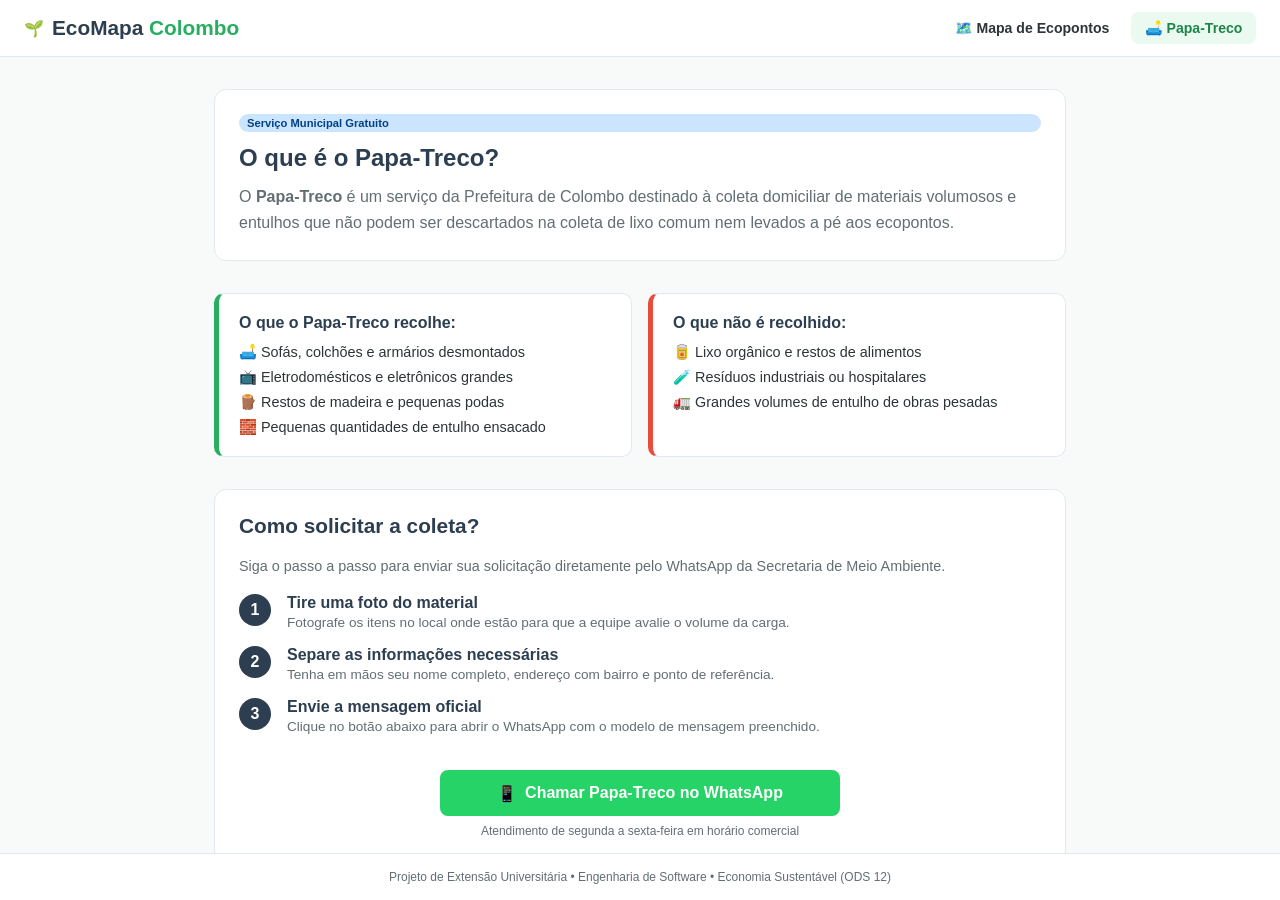
==== paginas/papatreco.html @ c8058c8a "Upload inicial com a home e página do Papa-Treco" ====
<!DOCTYPE html>
<html lang="pt-BR">
<head>
    <meta charset="UTF-8">
    <meta name="viewport" content="width=device-width, initial-scale=1.0">
    <title>Papa-Treco - EcoMapa Colombo</title>
    <link rel="stylesheet" href="/estilos/style.css">
    <link rel="stylesheet" href="/estilos/papatreco.css">
</head>
<body>

    <!-- Cabeçalho de Navegação -->
    <header class="main-header">
    <div class="header-container">
        <!-- Logo do Projeto -->
        <a href="../index.html" class="logo">
            <span class="logo-icon">🌱</span>
            <h1>EcoMapa <span>Colombo</span></h1>
        </a>

        <!-- Botão Hambúrguer para Mobile -->
        <button class="nav-toggle" id="nav-toggle" aria-label="Abrir menu de navegação">
            <span></span>
            <span></span>
            <span></span>
        </button>

        <!-- Links de Navegação -->
        <nav class="main-nav" id="main-nav">
            <ul class="nav-list">
                <li><a href="../index.html" class="nav-link">🗺️ Mapa de Ecopontos</a></li>
                <li><a href="#" class="nav-link active">🛋️ Papa-Treco</a></li>
                <!-- Futuras páginas podem ser adicionadas aqui facilmente -->
                <!-- <li><a href="dicas.html" class="nav-link">♻️ Como Separar</a></li> -->
                <!-- <li><a href="sobre.html" class="nav-link">ℹ️ Sobre o Projeto</a></li> -->
            </ul>
        </nav>
    </div>
</header>

    <!-- Conteúdo Principal -->
    <main class="papa-treco-container">
        
        <!-- Apresentação do Serviço -->
        <section class="hero-section">
            <span class="badge info">Serviço Municipal Gratuito</span>
            <h2>O que é o Papa-Treco?</h2>
            <p>
                O <strong>Papa-Treco</strong> é um serviço da Prefeitura de Colombo destinado à coleta domiciliar de materiais volumosos e entulhos que não podem ser descartados na coleta de lixo comum nem levados a pé aos ecopontos.
            </p>
        </section>

        <!-- O que pode e o que não pode descartar -->
        <section class="rules-grid">
            <div class="rule-card accepted">
                <h3>O que o Papa-Treco recolhe:</h3>
                <ul>
                    <li>🛋️ Sofás, colchões e armários desmontados</li>
                    <li>📺 Eletrodomésticos e eletrônicos grandes</li>
                    <li>🪵 Restos de madeira e pequenas podas</li>
                    <li>🧱 Pequenas quantidades de entulho ensacado</li>
                </ul>
            </div>

            <div class="rule-card prohibited">
                <h3>O que não é recolhido:</h3>
                <ul>
                    <li>🥫 Lixo orgânico e restos de alimentos</li>
                    <li>🧪 Resíduos industriais ou hospitalares</li>
                    <li>🚛 Grandes volumes de entulho de obras pesadas</li>
                </ul>
            </div>
        </section>

        <!-- Como solicitar o serviço -->
        <section class="step-guide">
            <h2>Como solicitar a coleta?</h2>
            <p class="subtitle">Siga o passo a passo para enviar sua solicitação diretamente pelo WhatsApp da Secretaria de Meio Ambiente.</p>

            <div class="steps-list">
                <div class="step-item">
                    <span class="step-number">1</span>
                    <div class="step-content">
                        <strong>Tire uma foto do material</strong>
                        <p>Fotografe os itens no local onde estão para que a equipe avalie o volume da carga.</p>
                    </div>
                </div>

                <div class="step-item">
                    <span class="step-number">2</span>
                    <div class="step-content">
                        <strong>Separe as informações necessárias</strong>
                        <p>Tenha em mãos seu nome completo, endereço com bairro e ponto de referência.</p>
                    </div>
                </div>

                <div class="step-item">
                    <span class="step-number">3</span>
                    <div class="step-content">
                        <strong>Envie a mensagem oficial</strong>
                        <p>Clique no botão abaixo para abrir o WhatsApp com o modelo de mensagem preenchido.</p>
                    </div>
                </div>
            </div>

            <!-- Botão de Ação Direta via WhatsApp -->
            <div class="action-box">
                <a id="btn-whatsapp" class="btn-whatsapp-action" target="_blank">
                    <span>📱</span> Chamar Papa-Treco no WhatsApp
                </a>
                <span class="service-meta">Atendimento de segunda a sexta-feira em horário comercial</span>
            </div>
        </section>

    </main>

    <!-- Rodapé -->
    <footer class="main-footer">
        <p>Projeto de Extensão Universitária • Engenharia de Software • Economia Sustentável (ODS 12)</p>
    </footer>

    <script>
        // Configuração do link direto para o WhatsApp do setor de Resíduos Sólidos
        const telefoneSecretaria = "5541988729734"; 
        const mensagemPadrao = encodeURIComponent(
            "Olá! Gostaria de agendar a coleta do serviço Papa-Treco.\n\n" +
            "- Nome:\n" +
            "- Bairro e Endereço:\n" +
            "- Itens para descarte:\n" +
            "(Seguem as fotos dos materiais)"
        );

        document.getElementById("btn-whatsapp").href = `https://wa.me/${telefoneSecretaria}?text=${mensagemPadrao}`;
    </script>

</body>
</html>
---- estilos/style.css ----
:root {
    --primary: #27ae60;
    --primary-dark: #1e8449;
    --secondary: #2c3e50;
    --bg-light: #f8faf9;
    --card-bg: #ffffff;
    --text-main: #2d3436;
    --text-muted: #636e72;
    --border-color: #e2e8f0;
}

* {
    margin: 0;
    padding: 0;
    box-sizing: border-box;
    font-family: -apple-system, BlinkMacSystemFont, "Segoe UI", Roboto, Oxygen, Ubuntu, sans-serif;
}

/* 1. Travar a janela inteira em 100vh exatos */
html, body {
    height: 100vh;
    width: 100vw;
    margin: 0;
    padding: 0;
    overflow: hidden; /* Trava o scroll da página inteira */
    display: flex;
    flex-direction: column;
}

body {
    background-color: var(--bg-light);
    color: var(--text-main);
    display: flex;
    flex-direction: column;
    min-height: 100vh;
}

/* Header Global Responsivo */
.main-header {
    background: var(--card-bg);
    border-bottom: 1px solid var(--border-color);
    padding: 0.75rem 1.5rem;
    position: relative;
    z-index: 1000;
}

.header-container {
    max-width: 1400px;
    margin: 0 auto;
    display: flex;
    justify-content: space-between;
    align-items: center;
}

.logo {
    display: flex;
    align-items: center;
    gap: 0.5rem;
    text-decoration: none;
}

.logo h1 {
    font-size: 1.3rem;
    font-weight: 700;
    color: var(--secondary);
}

.logo h1 span {
    color: var(--primary);
}

/* Navegação Desktop */
.nav-list {
    display: flex;
    list-style: none;
    gap: 0.5rem;
    align-items: center;
}

.nav-link {
    text-decoration: none;
    color: var(--text-main);
    font-size: 0.88rem;
    font-weight: 600;
    padding: 0.5rem 0.85rem;
    border-radius: 8px;
    transition: all 0.2s ease;
    display: flex;
    align-items: center;
    gap: 0.35rem;
}

.nav-link:hover {
    background-color: var(--bg-light);
    color: var(--primary);
}

.nav-link.active {
    background-color: #eafaf1;
    color: var(--primary-dark);
}

/* Botão Hambúrguer (Oculto no Desktop) */
.nav-toggle {
    display: none;
    flex-direction: column;
    justify-content: space-around;
    width: 28px;
    height: 22px;
    background: transparent;
    border: none;
    cursor: pointer;
    padding: 0;
}

.nav-toggle span {
    width: 100%;
    height: 3px;
    background-color: var(--secondary);
    border-radius: 2px;
    transition: all 0.3s ease;
}

/* Filtros por Categoria (Scroll horizontal no mobile) */
.filter-section {
    background: var(--card-bg);
    border-bottom: 1px solid var(--border-color);
    padding: 0.75rem 1rem;
}

.filter-container {
    max-width: 1200px;
    margin: 0 auto;
    display: flex;
    gap: 0.5rem;
    overflow-x: auto;
    scrollbar-width: none;
    -webkit-overflow-scrolling: touch;
}

.filter-container::-webkit-scrollbar {
    display: none;
}

.filter-chip {
    background: var(--bg-light);
    border: 1px solid var(--border-color);
    border-radius: 20px;
    padding: 0.4rem 0.9rem;
    font-size: 0.82rem;
    font-weight: 500;
    color: var(--text-main);
    cursor: pointer;
    white-space: nowrap;
    display: flex;
    align-items: center;
    gap: 0.35rem;
    transition: all 0.2s ease;
}

.filter-chip.active,
.filter-chip:hover {
    background: var(--primary);
    color: #fff;
    border-color: var(--primary);
}

/* Altura travada na viewport para o layout principal */
.map-layout {
    flex: 1;
    display: flex;
    flex-direction: column;
    max-width: 1400px;
    width: 100%;
    margin: 0 auto;
    min-height: 0; /* Permite que os containers internos usem scroll */
}

.map-container {
    height: 45vh;
    width: 100%;
    z-index: 1;
}

/* Sidebar com scroll independente */
.places-sidebar {
    flex: 1;
    padding: 1rem;
    overflow-y: auto; /* Habilita a rolagem vertical */
    max-height: 100%;
    background: var(--bg-light);
    display: flex;
    flex-direction: column;
}

.sidebar-header {
    display: flex;
    justify-content: space-between;
    align-items: center;
    margin-bottom: 1rem;
}

.sidebar-header h2 {
    font-size: 1.1rem;
    color: var(--secondary);
}

.btn-locate {
    background: var(--secondary);
    color: #fff;
    border: none;
    border-radius: 6px;
    padding: 0.45rem 0.8rem;
    font-size: 0.8rem;
    font-weight: 600;
    cursor: pointer;
    transition: background 0.2s ease;
}

.btn-locate:hover {
    background: #1a252f;
}

/* Lista de cards */
.places-list {
    display: grid;
    grid-template-columns: 1fr;
    gap: 0.85rem;
    overflow-y: auto; /* Garante que a lista role suavemente */
}

.place-card {
    background: var(--card-bg);
    border: 1px solid var(--border-color);
    border-radius: 10px;
    padding: 1rem;
    display: flex;
    flex-direction: column;
    gap: 0.5rem;
    box-shadow: 0 1px 3px rgba(0,0,0,0.04);
}

.place-header {
    display: flex;
    justify-content: space-between;
    align-items: center;
}

.place-header h3 {
    font-size: 1rem;
    color: var(--secondary);
}

.badge {
    font-size: 0.7rem;
    padding: 0.2rem 0.5rem;
    border-radius: 12px;
    font-weight: 600;
}

.badge.open {
    background: #d4edda;
    color: #155724;
}

.badge.info {
    background: #cce5ff;
    color: #004085;
}

.place-address {
    font-size: 0.82rem;
    color: var(--text-muted);
}

.tags-container {
    display: flex;
    flex-wrap: wrap;
    gap: 0.35rem;
}

.tag {
    background: #eef2f5;
    color: var(--secondary);
    font-size: 0.72rem;
    padding: 0.2rem 0.5rem;
    border-radius: 4px;
}

.card-actions {
    margin-top: 0.25rem;
}

.btn-route {
    width: 100%;
    background: var(--primary);
    color: white;
    border: none;
    border-radius: 6px;
    padding: 0.5rem;
    font-size: 0.85rem;
    font-weight: 600;
    cursor: pointer;
    transition: background 0.2s ease;
}

.btn-route:hover {
    background: var(--primary-dark);
}

/* Footer */
.main-footer {
    background: var(--card-bg);
    border-top: 1px solid var(--border-color);
    padding: 1rem;
    text-align: center;
    font-size: 0.75rem;
    color: var(--text-muted);
}

/* Responsividade Desktop */
@media (min-width: 768px) {
   .map-layout {
        flex-direction: row;
        height: calc(100vh - 160px); /* Trava a altura exata descontando header, filtros e footer */
        overflow: hidden; /* Impede que a tela inteira role */
    }

    .map-container {
        height: 100%;
        flex: 2;
        min-height: 0;
    }

    .places-sidebar {
        flex: 1;
        max-width: 420px;
        height: 100%;
        overflow-y: auto; /* Apenas este painel ganha barra de rolagem */
        border-left: 1px solid var(--border-color);
    }
}

/* Menu Mobile Dropdown */
@media (max-width: 768px) {
    .nav-toggle {
        display: flex;
    }

    .main-nav {
        position: absolute;
        top: 100%;
        left: 0;
        width: 100%;
        background-color: var(--card-bg);
        border-bottom: 1px solid var(--border-color);
        box-shadow: 0 4px 6px rgba(0, 0, 0, 0.05);
        display: none;
        padding: 0.75rem 1rem;
    }

    .main-nav.open {
        display: block;
    }

    .nav-list {
        flex-direction: column;
        align-items: stretch;
        gap: 0.25rem;
    }

    .nav-link {
        padding: 0.75rem 1rem;
    }
}
---- estilos/papatreco.css ----
.papa-treco-container {
    max-width: 900px;
    width: 100%;
    margin: 0 auto;
    padding: 2rem 1.5rem;
    display: flex;
    flex-direction: column;
    gap: 2rem;
    overflow-y: auto;
}

.hero-section {
    background: var(--card-bg);
    border: 1px solid var(--border-color);
    padding: 1.5rem;
    border-radius: 12px;
    display: flex;
    flex-direction: column;
    gap: 0.75rem;
}

.hero-section h2 {
    color: var(--secondary);
    font-size: 1.5rem;
}

.hero-section p {
    color: var(--text-muted);
    line-height: 1.6;
}

/* Regras de Descarte */
.rules-grid {
    display: grid;
    grid-template-columns: 1fr;
    gap: 1rem;
}

@media (min-width: 600px) {
    .rules-grid {
        grid-template-columns: 1fr 1fr;
    }
}

.rule-card {
    background: var(--card-bg);
    border: 1px solid var(--border-color);
    padding: 1.25rem;
    border-radius: 10px;
}

.rule-card.accepted {
    border-left: 5px solid var(--primary);
}

.rule-card.prohibited {
    border-left: 5px solid #e74c3c;
}

.rule-card h3 {
    font-size: 1rem;
    margin-bottom: 0.75rem;
    color: var(--secondary);
}

.rule-card ul {
    list-style: none;
    display: flex;
    flex-direction: column;
    gap: 0.5rem;
    font-size: 0.9rem;
    color: var(--text-main);
}

/* Passo a Passo */
.step-guide {
    background: var(--card-bg);
    border: 1px solid var(--border-color);
    padding: 1.5rem;
    border-radius: 12px;
    display: flex;
    flex-direction: column;
    gap: 1.25rem;
}

.step-guide h2 {
    color: var(--secondary);
    font-size: 1.3rem;
}

.step-guide .subtitle {
    font-size: 0.9rem;
    color: var(--text-muted);
}

.steps-list {
    display: flex;
    flex-direction: column;
    gap: 1rem;
}

.step-item {
    display: flex;
    align-items: flex-start;
    gap: 1rem;
}

.step-number {
    background: var(--secondary);
    color: white;
    font-weight: 700;
    width: 32px;
    height: 32px;
    border-radius: 50%;
    display: flex;
    align-items: center;
    justify-content: center;
    flex-shrink: 0;
}

.step-content strong {
    display: block;
    color: var(--secondary);
    margin-bottom: 0.2rem;
}

.step-content p {
    font-size: 0.85rem;
    color: var(--text-muted);
}

/* Botão de WhatsApp */
.action-box {
    margin-top: 1rem;
    display: flex;
    flex-direction: column;
    align-items: center;
    gap: 0.5rem;
}

.btn-whatsapp-action {
    display: flex;
    align-items: center;
    justify-content: center;
    gap: 0.5rem;
    background: #25d366;
    color: white;
    text-decoration: none;
    padding: 0.85rem 1.5rem;
    border-radius: 8px;
    font-weight: 600;
    font-size: 1rem;
    transition: background 0.2s ease;
    width: 100%;
    max-width: 400px;
    text-align: center;
}

.btn-whatsapp-action:hover {
    background: #1ebc59;
}

.service-meta {
    font-size: 0.75rem;
    color: var(--text-muted);
}
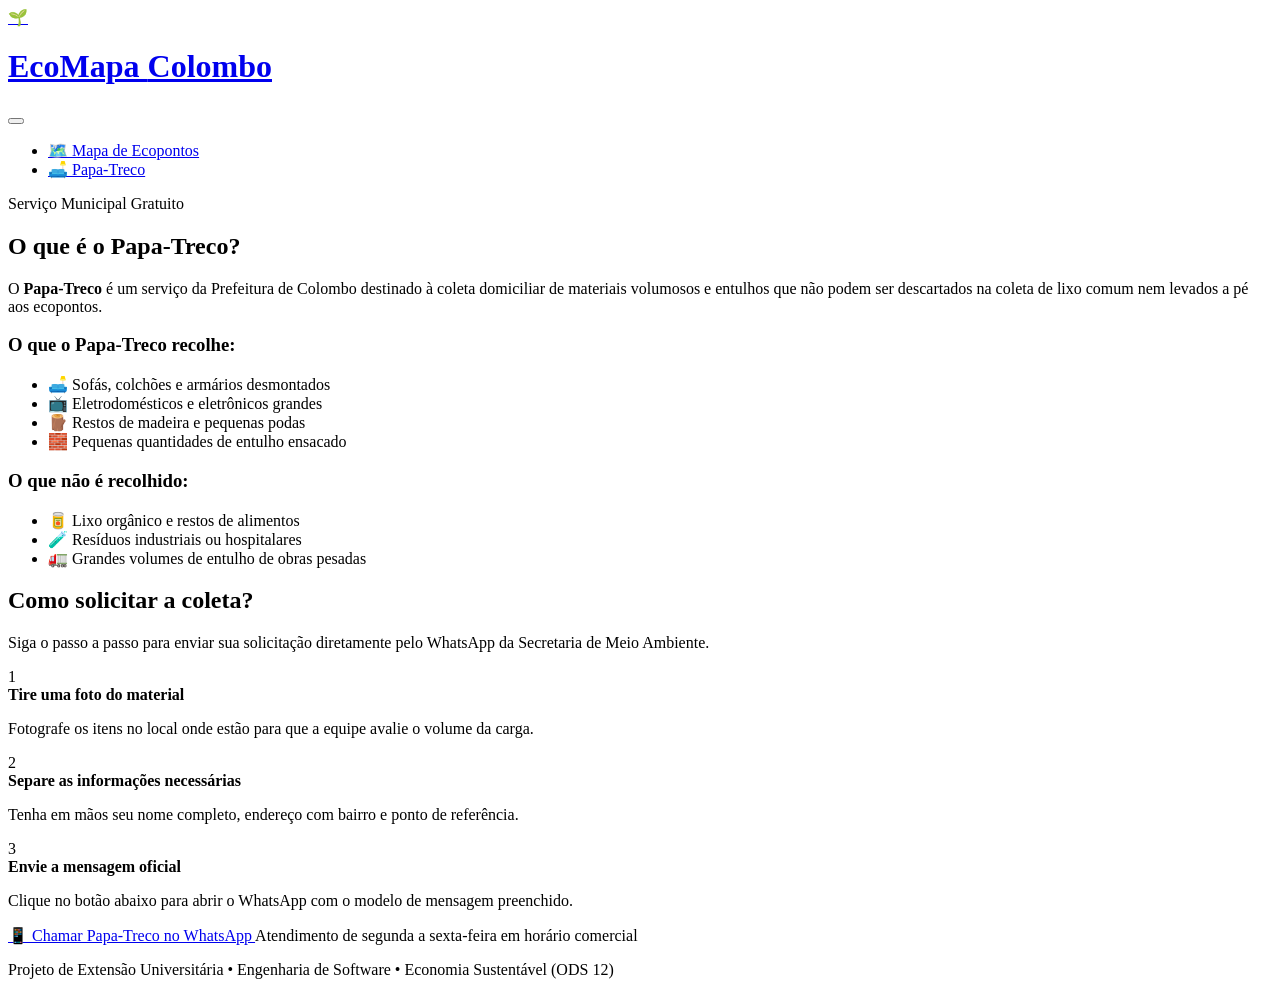
==== commit 8417cf85: "Correção de endereçamento arquivos" ====
--- a/paginas/papatreco.html
+++ b/paginas/papatreco.html
@@ -4,8 +4,8 @@
     <meta charset="UTF-8">
     <meta name="viewport" content="width=device-width, initial-scale=1.0">
     <title>Papa-Treco - EcoMapa Colombo</title>
-    <link rel="stylesheet" href="/estilos/style.css">
-    <link rel="stylesheet" href="/estilos/papatreco.css">
+    <link rel="stylesheet" href="estilos/style.css">
+    <link rel="stylesheet" href="estilos/papatreco.css">
 </head>
 <body>
 
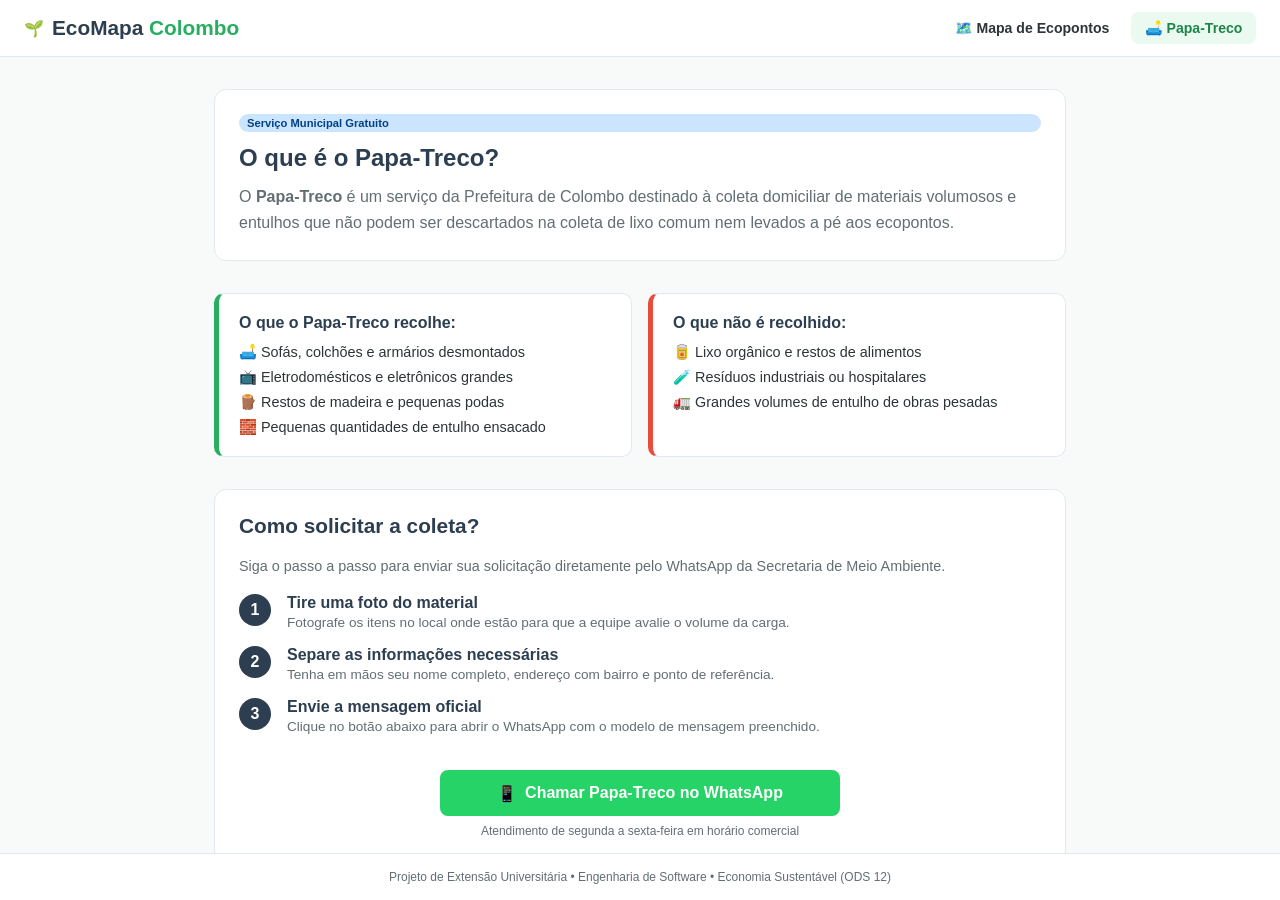
==== commit b68246ec: "Update papatreco.html" ====
--- a/paginas/papatreco.html
+++ b/paginas/papatreco.html
@@ -4,8 +4,8 @@
     <meta charset="UTF-8">
     <meta name="viewport" content="width=device-width, initial-scale=1.0">
     <title>Papa-Treco - EcoMapa Colombo</title>
-    <link rel="stylesheet" href="estilos/style.css">
-    <link rel="stylesheet" href="estilos/papatreco.css">
+    <link rel="stylesheet" href="../estilos/style.css">
+    <link rel="stylesheet" href="../estilos/papatreco.css">
 </head>
 <body>
 
@@ -134,4 +134,4 @@
     </script>
 
 </body>
-</html>+</html>
--- a/estilos/style.css
+++ b/estilos/style.css
@@ -0,0 +1,375 @@
+:root {
+    --primary: #27ae60;
+    --primary-dark: #1e8449;
+    --secondary: #2c3e50;
+    --bg-light: #f8faf9;
+    --card-bg: #ffffff;
+    --text-main: #2d3436;
+    --text-muted: #636e72;
+    --border-color: #e2e8f0;
+}
+
+* {
+    margin: 0;
+    padding: 0;
+    box-sizing: border-box;
+    font-family: -apple-system, BlinkMacSystemFont, "Segoe UI", Roboto, Oxygen, Ubuntu, sans-serif;
+}
+
+/* 1. Travar a janela inteira em 100vh exatos */
+html, body {
+    height: 100vh;
+    width: 100vw;
+    margin: 0;
+    padding: 0;
+    overflow: hidden; /* Trava o scroll da página inteira */
+    display: flex;
+    flex-direction: column;
+}
+
+body {
+    background-color: var(--bg-light);
+    color: var(--text-main);
+    display: flex;
+    flex-direction: column;
+    min-height: 100vh;
+}
+
+/* Header Global Responsivo */
+.main-header {
+    background: var(--card-bg);
+    border-bottom: 1px solid var(--border-color);
+    padding: 0.75rem 1.5rem;
+    position: relative;
+    z-index: 1000;
+}
+
+.header-container {
+    max-width: 1400px;
+    margin: 0 auto;
+    display: flex;
+    justify-content: space-between;
+    align-items: center;
+}
+
+.logo {
+    display: flex;
+    align-items: center;
+    gap: 0.5rem;
+    text-decoration: none;
+}
+
+.logo h1 {
+    font-size: 1.3rem;
+    font-weight: 700;
+    color: var(--secondary);
+}
+
+.logo h1 span {
+    color: var(--primary);
+}
+
+/* Navegação Desktop */
+.nav-list {
+    display: flex;
+    list-style: none;
+    gap: 0.5rem;
+    align-items: center;
+}
+
+.nav-link {
+    text-decoration: none;
+    color: var(--text-main);
+    font-size: 0.88rem;
+    font-weight: 600;
+    padding: 0.5rem 0.85rem;
+    border-radius: 8px;
+    transition: all 0.2s ease;
+    display: flex;
+    align-items: center;
+    gap: 0.35rem;
+}
+
+.nav-link:hover {
+    background-color: var(--bg-light);
+    color: var(--primary);
+}
+
+.nav-link.active {
+    background-color: #eafaf1;
+    color: var(--primary-dark);
+}
+
+/* Botão Hambúrguer (Oculto no Desktop) */
+.nav-toggle {
+    display: none;
+    flex-direction: column;
+    justify-content: space-around;
+    width: 28px;
+    height: 22px;
+    background: transparent;
+    border: none;
+    cursor: pointer;
+    padding: 0;
+}
+
+.nav-toggle span {
+    width: 100%;
+    height: 3px;
+    background-color: var(--secondary);
+    border-radius: 2px;
+    transition: all 0.3s ease;
+}
+
+/* Filtros por Categoria (Scroll horizontal no mobile) */
+.filter-section {
+    background: var(--card-bg);
+    border-bottom: 1px solid var(--border-color);
+    padding: 0.75rem 1rem;
+}
+
+.filter-container {
+    max-width: 1200px;
+    margin: 0 auto;
+    display: flex;
+    gap: 0.5rem;
+    overflow-x: auto;
+    scrollbar-width: none;
+    -webkit-overflow-scrolling: touch;
+}
+
+.filter-container::-webkit-scrollbar {
+    display: none;
+}
+
+.filter-chip {
+    background: var(--bg-light);
+    border: 1px solid var(--border-color);
+    border-radius: 20px;
+    padding: 0.4rem 0.9rem;
+    font-size: 0.82rem;
+    font-weight: 500;
+    color: var(--text-main);
+    cursor: pointer;
+    white-space: nowrap;
+    display: flex;
+    align-items: center;
+    gap: 0.35rem;
+    transition: all 0.2s ease;
+}
+
+.filter-chip.active,
+.filter-chip:hover {
+    background: var(--primary);
+    color: #fff;
+    border-color: var(--primary);
+}
+
+/* Altura travada na viewport para o layout principal */
+.map-layout {
+    flex: 1;
+    display: flex;
+    flex-direction: column;
+    max-width: 1400px;
+    width: 100%;
+    margin: 0 auto;
+    min-height: 0; /* Permite que os containers internos usem scroll */
+}
+
+.map-container {
+    height: 45vh;
+    width: 100%;
+    z-index: 1;
+}
+
+/* Sidebar com scroll independente */
+.places-sidebar {
+    flex: 1;
+    padding: 1rem;
+    overflow-y: auto; /* Habilita a rolagem vertical */
+    max-height: 100%;
+    background: var(--bg-light);
+    display: flex;
+    flex-direction: column;
+}
+
+.sidebar-header {
+    display: flex;
+    justify-content: space-between;
+    align-items: center;
+    margin-bottom: 1rem;
+}
+
+.sidebar-header h2 {
+    font-size: 1.1rem;
+    color: var(--secondary);
+}
+
+.btn-locate {
+    background: var(--secondary);
+    color: #fff;
+    border: none;
+    border-radius: 6px;
+    padding: 0.45rem 0.8rem;
+    font-size: 0.8rem;
+    font-weight: 600;
+    cursor: pointer;
+    transition: background 0.2s ease;
+}
+
+.btn-locate:hover {
+    background: #1a252f;
+}
+
+/* Lista de cards */
+.places-list {
+    display: grid;
+    grid-template-columns: 1fr;
+    gap: 0.85rem;
+    overflow-y: auto; /* Garante que a lista role suavemente */
+}
+
+.place-card {
+    background: var(--card-bg);
+    border: 1px solid var(--border-color);
+    border-radius: 10px;
+    padding: 1rem;
+    display: flex;
+    flex-direction: column;
+    gap: 0.5rem;
+    box-shadow: 0 1px 3px rgba(0,0,0,0.04);
+}
+
+.place-header {
+    display: flex;
+    justify-content: space-between;
+    align-items: center;
+}
+
+.place-header h3 {
+    font-size: 1rem;
+    color: var(--secondary);
+}
+
+.badge {
+    font-size: 0.7rem;
+    padding: 0.2rem 0.5rem;
+    border-radius: 12px;
+    font-weight: 600;
+}
+
+.badge.open {
+    background: #d4edda;
+    color: #155724;
+}
+
+.badge.info {
+    background: #cce5ff;
+    color: #004085;
+}
+
+.place-address {
+    font-size: 0.82rem;
+    color: var(--text-muted);
+}
+
+.tags-container {
+    display: flex;
+    flex-wrap: wrap;
+    gap: 0.35rem;
+}
+
+.tag {
+    background: #eef2f5;
+    color: var(--secondary);
+    font-size: 0.72rem;
+    padding: 0.2rem 0.5rem;
+    border-radius: 4px;
+}
+
+.card-actions {
+    margin-top: 0.25rem;
+}
+
+.btn-route {
+    width: 100%;
+    background: var(--primary);
+    color: white;
+    border: none;
+    border-radius: 6px;
+    padding: 0.5rem;
+    font-size: 0.85rem;
+    font-weight: 600;
+    cursor: pointer;
+    transition: background 0.2s ease;
+}
+
+.btn-route:hover {
+    background: var(--primary-dark);
+}
+
+/* Footer */
+.main-footer {
+    background: var(--card-bg);
+    border-top: 1px solid var(--border-color);
+    padding: 1rem;
+    text-align: center;
+    font-size: 0.75rem;
+    color: var(--text-muted);
+}
+
+/* Responsividade Desktop */
+@media (min-width: 768px) {
+   .map-layout {
+        flex-direction: row;
+        height: calc(100vh - 160px); /* Trava a altura exata descontando header, filtros e footer */
+        overflow: hidden; /* Impede que a tela inteira role */
+    }
+
+    .map-container {
+        height: 100%;
+        flex: 2;
+        min-height: 0;
+    }
+
+    .places-sidebar {
+        flex: 1;
+        max-width: 420px;
+        height: 100%;
+        overflow-y: auto; /* Apenas este painel ganha barra de rolagem */
+        border-left: 1px solid var(--border-color);
+    }
+}
+
+/* Menu Mobile Dropdown */
+@media (max-width: 768px) {
+    .nav-toggle {
+        display: flex;
+    }
+
+    .main-nav {
+        position: absolute;
+        top: 100%;
+        left: 0;
+        width: 100%;
+        background-color: var(--card-bg);
+        border-bottom: 1px solid var(--border-color);
+        box-shadow: 0 4px 6px rgba(0, 0, 0, 0.05);
+        display: none;
+        padding: 0.75rem 1rem;
+    }
+
+    .main-nav.open {
+        display: block;
+    }
+
+    .nav-list {
+        flex-direction: column;
+        align-items: stretch;
+        gap: 0.25rem;
+    }
+
+    .nav-link {
+        padding: 0.75rem 1rem;
+    }
+}
--- a/estilos/papatreco.css
+++ b/estilos/papatreco.css
@@ -0,0 +1,166 @@
+.papa-treco-container {
+    max-width: 900px;
+    width: 100%;
+    margin: 0 auto;
+    padding: 2rem 1.5rem;
+    display: flex;
+    flex-direction: column;
+    gap: 2rem;
+    overflow-y: auto;
+}
+
+.hero-section {
+    background: var(--card-bg);
+    border: 1px solid var(--border-color);
+    padding: 1.5rem;
+    border-radius: 12px;
+    display: flex;
+    flex-direction: column;
+    gap: 0.75rem;
+}
+
+.hero-section h2 {
+    color: var(--secondary);
+    font-size: 1.5rem;
+}
+
+.hero-section p {
+    color: var(--text-muted);
+    line-height: 1.6;
+}
+
+/* Regras de Descarte */
+.rules-grid {
+    display: grid;
+    grid-template-columns: 1fr;
+    gap: 1rem;
+}
+
+@media (min-width: 600px) {
+    .rules-grid {
+        grid-template-columns: 1fr 1fr;
+    }
+}
+
+.rule-card {
+    background: var(--card-bg);
+    border: 1px solid var(--border-color);
+    padding: 1.25rem;
+    border-radius: 10px;
+}
+
+.rule-card.accepted {
+    border-left: 5px solid var(--primary);
+}
+
+.rule-card.prohibited {
+    border-left: 5px solid #e74c3c;
+}
+
+.rule-card h3 {
+    font-size: 1rem;
+    margin-bottom: 0.75rem;
+    color: var(--secondary);
+}
+
+.rule-card ul {
+    list-style: none;
+    display: flex;
+    flex-direction: column;
+    gap: 0.5rem;
+    font-size: 0.9rem;
+    color: var(--text-main);
+}
+
+/* Passo a Passo */
+.step-guide {
+    background: var(--card-bg);
+    border: 1px solid var(--border-color);
+    padding: 1.5rem;
+    border-radius: 12px;
+    display: flex;
+    flex-direction: column;
+    gap: 1.25rem;
+}
+
+.step-guide h2 {
+    color: var(--secondary);
+    font-size: 1.3rem;
+}
+
+.step-guide .subtitle {
+    font-size: 0.9rem;
+    color: var(--text-muted);
+}
+
+.steps-list {
+    display: flex;
+    flex-direction: column;
+    gap: 1rem;
+}
+
+.step-item {
+    display: flex;
+    align-items: flex-start;
+    gap: 1rem;
+}
+
+.step-number {
+    background: var(--secondary);
+    color: white;
+    font-weight: 700;
+    width: 32px;
+    height: 32px;
+    border-radius: 50%;
+    display: flex;
+    align-items: center;
+    justify-content: center;
+    flex-shrink: 0;
+}
+
+.step-content strong {
+    display: block;
+    color: var(--secondary);
+    margin-bottom: 0.2rem;
+}
+
+.step-content p {
+    font-size: 0.85rem;
+    color: var(--text-muted);
+}
+
+/* Botão de WhatsApp */
+.action-box {
+    margin-top: 1rem;
+    display: flex;
+    flex-direction: column;
+    align-items: center;
+    gap: 0.5rem;
+}
+
+.btn-whatsapp-action {
+    display: flex;
+    align-items: center;
+    justify-content: center;
+    gap: 0.5rem;
+    background: #25d366;
+    color: white;
+    text-decoration: none;
+    padding: 0.85rem 1.5rem;
+    border-radius: 8px;
+    font-weight: 600;
+    font-size: 1rem;
+    transition: background 0.2s ease;
+    width: 100%;
+    max-width: 400px;
+    text-align: center;
+}
+
+.btn-whatsapp-action:hover {
+    background: #1ebc59;
+}
+
+.service-meta {
+    font-size: 0.75rem;
+    color: var(--text-muted);
+}
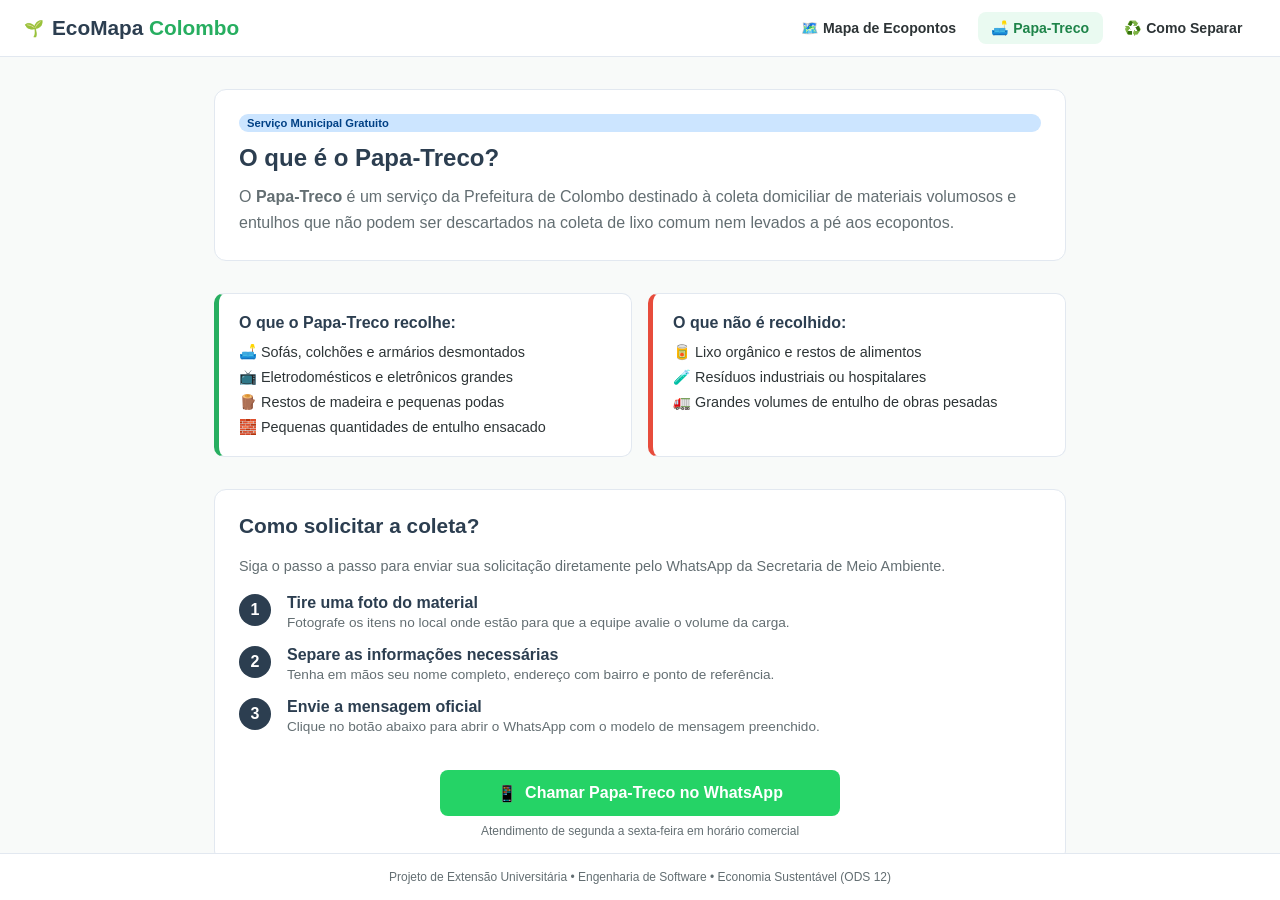
==== commit 8e72ce74: "ADD: adicionado página de como separar" ====
--- a/paginas/papatreco.html
+++ b/paginas/papatreco.html
@@ -30,9 +30,7 @@
             <ul class="nav-list">
                 <li><a href="../index.html" class="nav-link">🗺️ Mapa de Ecopontos</a></li>
                 <li><a href="#" class="nav-link active">🛋️ Papa-Treco</a></li>
-                <!-- Futuras páginas podem ser adicionadas aqui facilmente -->
-                <!-- <li><a href="dicas.html" class="nav-link">♻️ Como Separar</a></li> -->
-                <!-- <li><a href="sobre.html" class="nav-link">ℹ️ Sobre o Projeto</a></li> -->
+                <li><a href="como-separar.html" class="nav-link">♻️ Como Separar</a></li>
             </ul>
         </nav>
     </div>
@@ -132,6 +130,6 @@
 
         document.getElementById("btn-whatsapp").href = `https://wa.me/${telefoneSecretaria}?text=${mensagemPadrao}`;
     </script>
-
+    <script src="../script.js"></script>
 </body>
 </html>
--- a/estilos/style.css
+++ b/estilos/style.css
@@ -33,6 +33,7 @@
     display: flex;
     flex-direction: column;
     min-height: 100vh;
+    overflow-y: auto;
 }
 
 /* Header Global Responsivo */
@@ -173,11 +174,11 @@
     max-width: 1400px;
     width: 100%;
     margin: 0 auto;
-    min-height: 0; /* Permite que os containers internos usem scroll */
+    min-height: 80vh; 
 }
 
 .map-container {
-    height: 45vh;
+    height: 40vh;
     width: 100%;
     z-index: 1;
 }
@@ -322,7 +323,8 @@
 @media (min-width: 768px) {
    .map-layout {
         flex-direction: row;
-        height: calc(100vh - 160px); /* Trava a altura exata descontando header, filtros e footer */
+        height: calc(100vh - 150px);
+        min-height: auto;
         overflow: hidden; /* Impede que a tela inteira role */
     }
 
